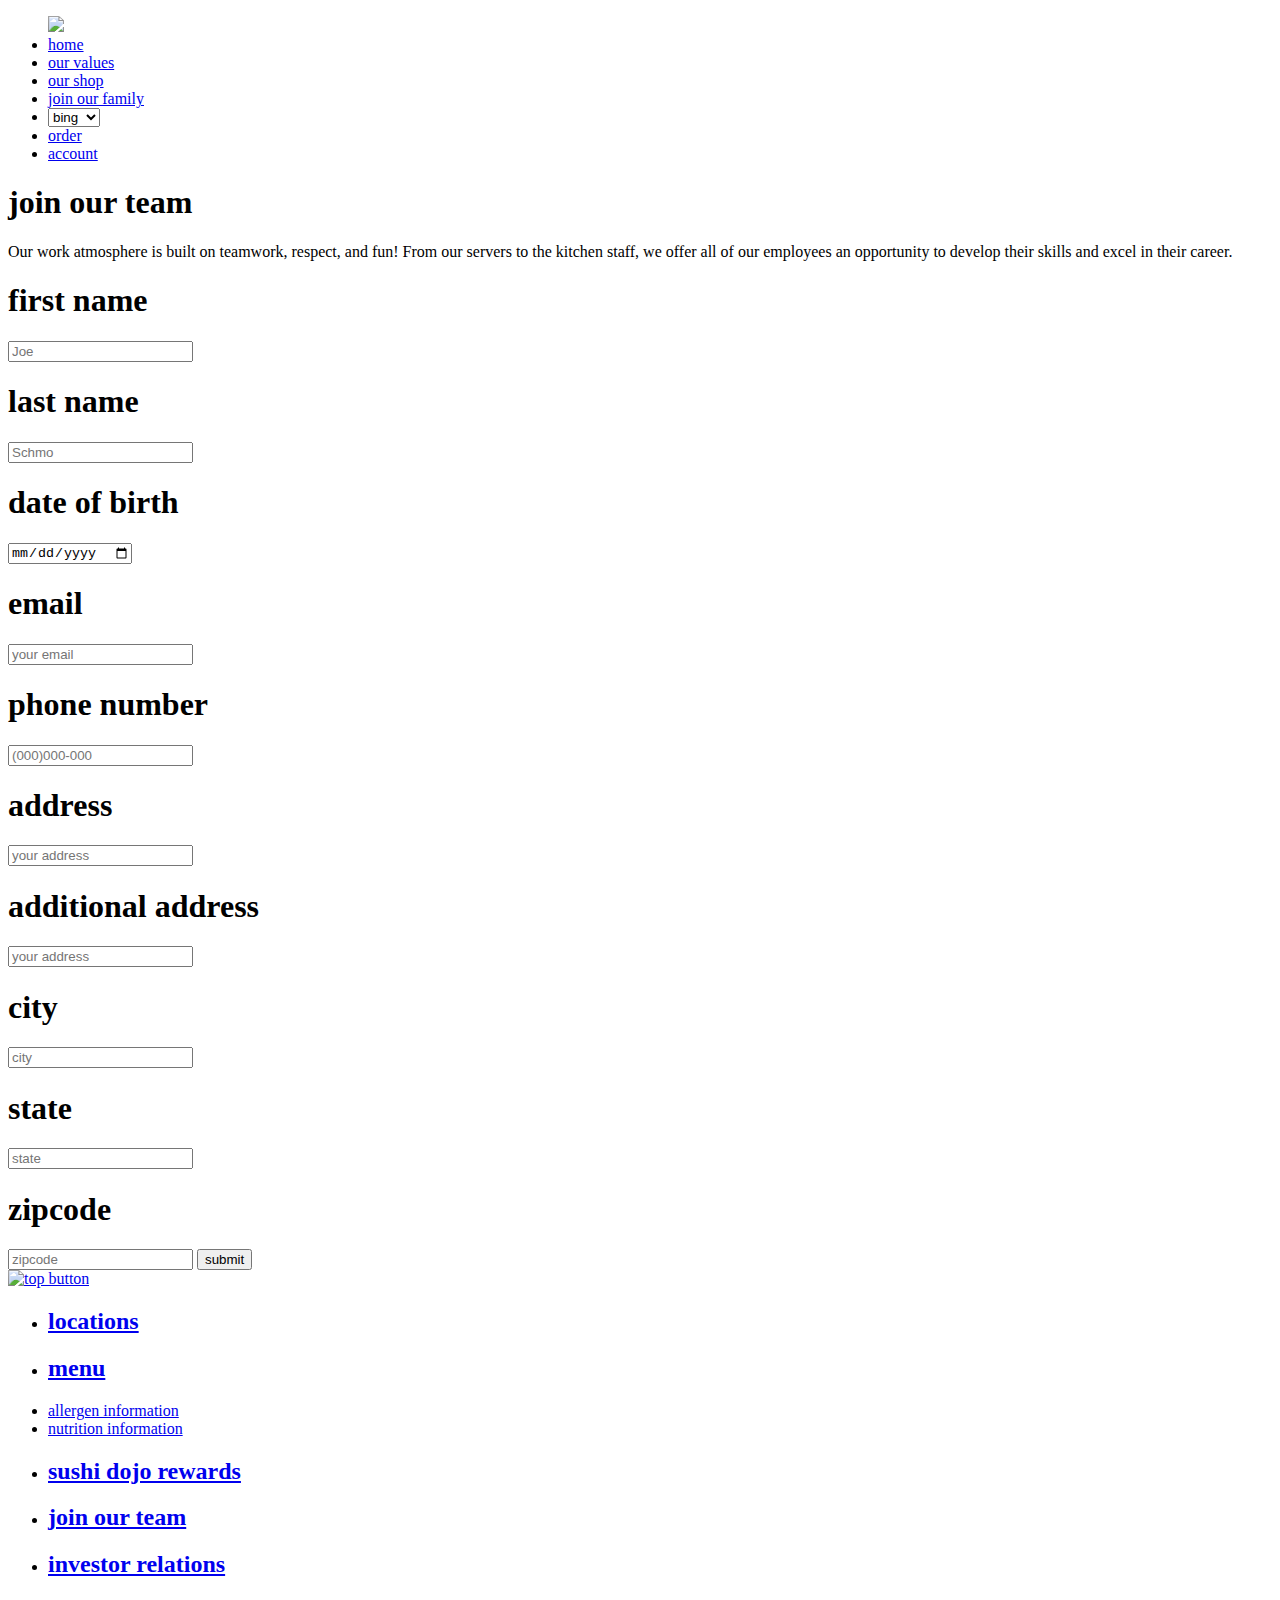
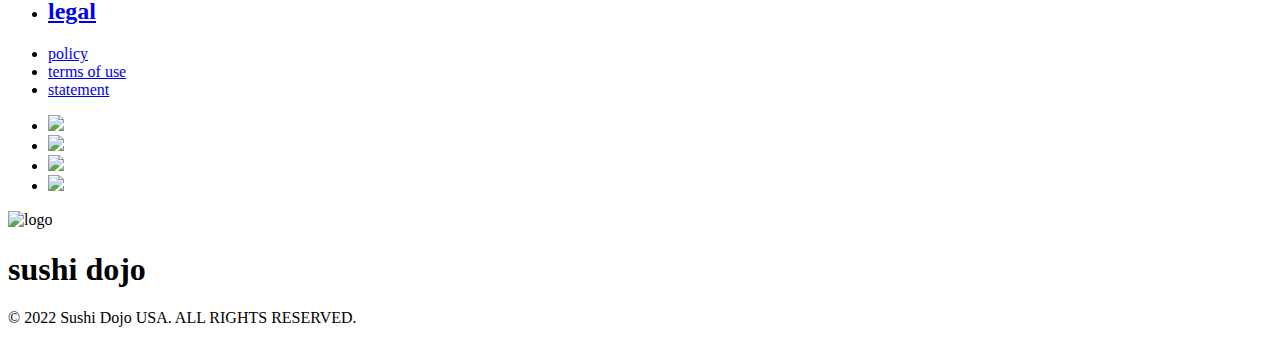
==== jof.html @ 8af1985d "added other html pages" ====
<!DOCTYPE html>
<html lang="en">
<head>
    <meta charset="UTF-8">
    <meta http-equiv="X-UA-Compatible" content="IE=edge">
    <meta name="viewport" content="width=device-width, initial-scale=1.0">
    <link rel="stylesheet" href="css/style.css">
    <title>Sushi Dojo</title>
    <link rel="shortcut icon" href="https://external-content.duckduckgo.com/iu/?u=https%3A%2F%2Fcdn0.iconfinder.com%2Fdata%2Ficons%2Fjapanese-food-8%2F64%2Fjapan_food_line-52-512.png&f=1&nofb=1">
</head>
<body>
    <header class="sticky">
        <nav>
            <ul class="ul-pad-initial">
                <img src="https://external-content.duckduckgo.com/iu/?u=https%3A%2F%2Fcdn0.iconfinder.com%2Fdata%2Ficons%2Fjapanese-food-8%2F64%2Fjapan_food_line-52-512.png&f=1&nofb=1">
                <li><a href="index.html" target="_self">home</a></li>
                <li><a href="ourvalues.html" target="_self">our values</a></li>
                <li><a href="shop.html" target="_self">our shop</a></li>
                <li><a href="jof.html" class="current" target="_self">join our family</a></li>
                <li>
                    <select name="" id="location">
                        <option value="blank">bing</option>
                        <option value="blank">bong</option>
                        <option value="blank">oh</option>
                        <option value="blank">yeh</option>
                    </select>
                </li>
                <li><a href="#" target="_self">order</a></li>
                <li><a href="account.html" target="_self">account</a></li>
            </ul>
        </nav>
    </header>
    <main>
        <section id="container">
            <section id="join-our-team">
                <div id="header">
                    <h1>join our team</h1>
                    <p>Our work atmosphere is built on teamwork, respect, and fun! From our servers to the kitchen staff, we offer all of our employees an opportunity to develop their skills and excel in their career.</p>
                </div>
                <div class="form">
                    <h1>first name</h1>
                    <input type="text" placeholder="Joe">
                    <h1>last name</h1>
                    <input type="text" placeholder="Schmo">
                    <h1>date of birth</h1>
                    <input type="date" placeholder="00/00/0000">
                    <h1>email</h1>
                    <input type="email" placeholder="your email">
                    <h1>phone number</h1>
                    <input type="tel" placeholder="(000)000-000">
                    <h1>address</h1>
                    <input type="text" placeholder="your address">
                    <h1>additional address</h1>
                    <input type="text" placeholder="your address">
                    <h1>city</h1>
                    <input type="text" placeholder="city">
                    <h1>state</h1>
                    <input type="text" placeholder="state">
                    <h1>zipcode</h1>
                    <input type="text" placeholder="zipcode">
                    <input type="submit" value="submit" class="input_btn">
                </div>
            </section>
        </section>
    </main>
    <div id="toppagebtn"><a href="#" target="_top"><img src="https://external-content.duckduckgo.com/iu/?u=http%3A%2F%2Fcdn.onlinewebfonts.com%2Fsvg%2Fimg_118804.png&f=1&nofb=1" alt="top button" height="15px"></a></div>
    <footer>
        <div class="ftr-bxs">
            <ul>
                <li><a href="#" target="_blank"><h2>locations</h2></a></li>
            </ul>
            <ul>
                <li><a href="#" target="_blank"><h2>menu</h2></a></li>
                <li><a href="#" target="_blank">allergen information</a></li>
                <li><a href="#" target="_blank">nutrition information</a></li>
            </ul>
            <ul>
                <li><a href="#" target="_blank"><h2>sushi dojo rewards</h2></a></li>
                <li><a href="#" target="_blank"><h2>join our team</h2></a></li>
                <li><a href="#" target="_blank"><h2>investor relations</h2></a></li>
            </ul>
            <ul>
                <li><a href="#" target="_blank"><h2>legal</h2></a></li>
                <li><a href="#" target="_blank">policy</a></li>
                <li><a href="#" target="_blank">terms of use</a></li>
                <li><a href="#" target="_blank">statement</a></li>
            </ul>
        </div>
        <div id="socials">
            <ul>
                <li><a href="https://gab.com/" target="_blank"><img src="images/Icons/Gab.png"></a></li>
                <li><a href="https://www.instagram.com/" target="_blank"><img src="images/Icons/insta.png"></a></li>
                <li><a href="https://www.facebook.com/" target="_blank"><img src="images/Icons/facebook.png"></a></li>
                <li><a href="https://twitter.com/" target="_blank"><img src="images/Icons/twitter.png"></a></li>
            </ul>
        </div>
        <div id="abs-btm">
            <div id="ftr-logo-bx">
            <img src="https://external-content.duckduckgo.com/iu/?u=https%3A%2F%2Fcdn0.iconfinder.com%2Fdata%2Ficons%2Fjapanese-food-8%2F64%2Fjapan_food_line-52-512.png&f=1&nofb=1" alt="logo">
            <h1>sushi dojo</h1>
            </div>
            <div>
            <p>&copy 2022 Sushi Dojo USA. ALL RIGHTS RESERVED.</p>
            </div>
        </div>
    </footer>
</body>
</html>
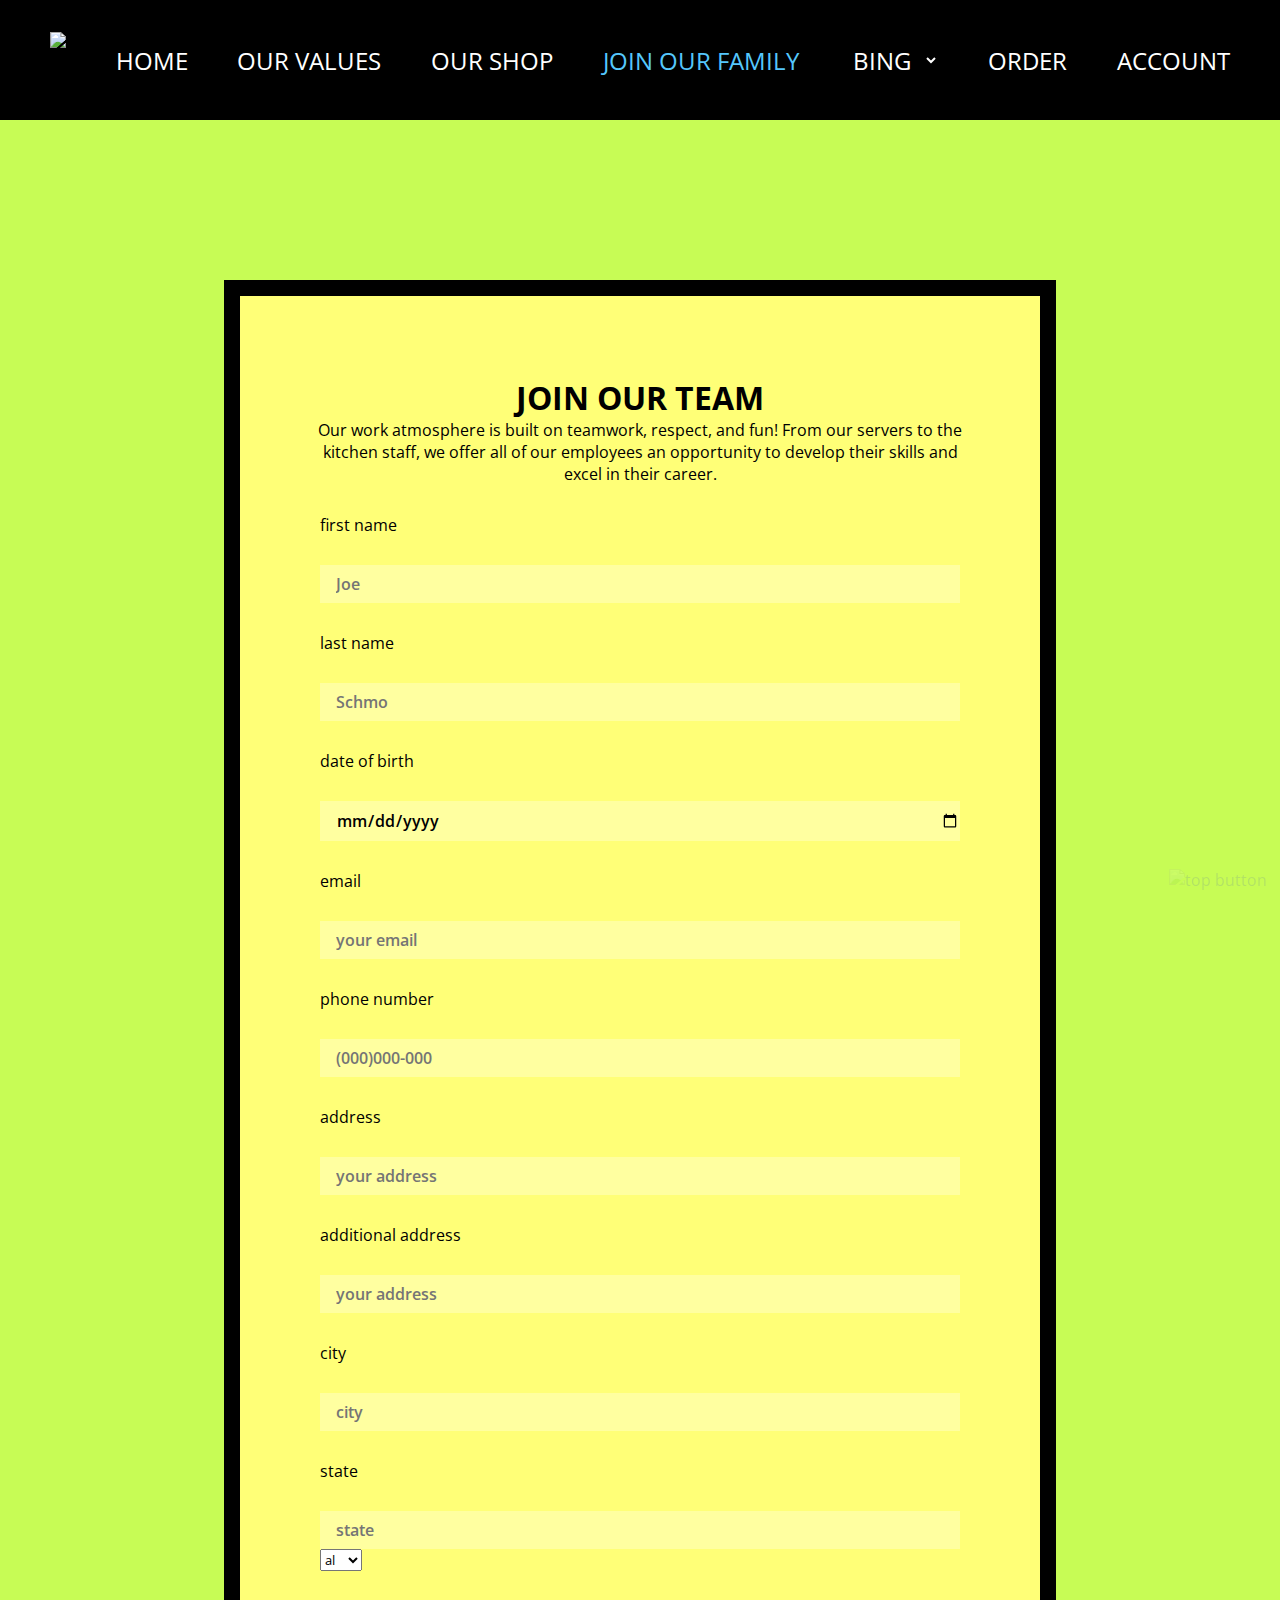
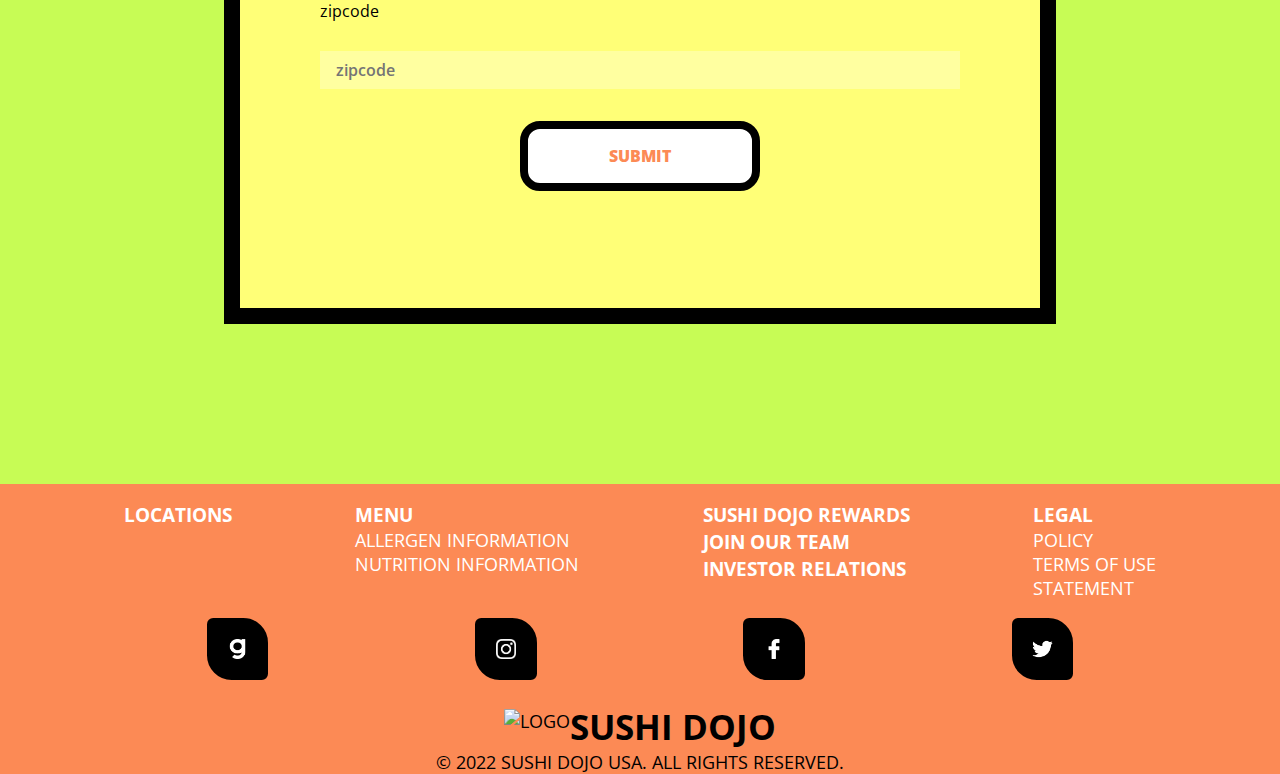
==== commit fbe2ce63: "added state options onto form" ====
--- a/jof.html
+++ b/jof.html
@@ -1,18 +1,22 @@
 <!DOCTYPE html>
 <html lang="en">
+
 <head>
     <meta charset="UTF-8">
     <meta http-equiv="X-UA-Compatible" content="IE=edge">
     <meta name="viewport" content="width=device-width, initial-scale=1.0">
     <link rel="stylesheet" href="css/style.css">
     <title>Sushi Dojo</title>
-    <link rel="shortcut icon" href="https://external-content.duckduckgo.com/iu/?u=https%3A%2F%2Fcdn0.iconfinder.com%2Fdata%2Ficons%2Fjapanese-food-8%2F64%2Fjapan_food_line-52-512.png&f=1&nofb=1">
+    <link rel="shortcut icon"
+        href="https://external-content.duckduckgo.com/iu/?u=https%3A%2F%2Fcdn0.iconfinder.com%2Fdata%2Ficons%2Fjapanese-food-8%2F64%2Fjapan_food_line-52-512.png&f=1&nofb=1">
 </head>
+
 <body>
     <header class="sticky">
         <nav>
             <ul class="ul-pad-initial">
-                <img src="https://external-content.duckduckgo.com/iu/?u=https%3A%2F%2Fcdn0.iconfinder.com%2Fdata%2Ficons%2Fjapanese-food-8%2F64%2Fjapan_food_line-52-512.png&f=1&nofb=1">
+                <img
+                    src="https://external-content.duckduckgo.com/iu/?u=https%3A%2F%2Fcdn0.iconfinder.com%2Fdata%2Ficons%2Fjapanese-food-8%2F64%2Fjapan_food_line-52-512.png&f=1&nofb=1">
                 <li><a href="index.html" target="_self">home</a></li>
                 <li><a href="ourvalues.html" target="_self">our values</a></li>
                 <li><a href="shop.html" target="_self">our shop</a></li>
@@ -35,52 +39,120 @@
             <section id="join-our-team">
                 <div id="header">
                     <h1>join our team</h1>
-                    <p>Our work atmosphere is built on teamwork, respect, and fun! From our servers to the kitchen staff, we offer all of our employees an opportunity to develop their skills and excel in their career.</p>
+                    <p>Our work atmosphere is built on teamwork, respect, and fun! From our servers to the kitchen
+                        staff, we offer all of our employees an opportunity to develop their skills and excel in their
+                        career.</p>
                 </div>
                 <div class="form">
-                    <h1>first name</h1>
+                    <label>first name</label>
                     <input type="text" placeholder="Joe">
-                    <h1>last name</h1>
+                    <label>last name</label>
                     <input type="text" placeholder="Schmo">
-                    <h1>date of birth</h1>
+                    <label>date of birth</label>
                     <input type="date" placeholder="00/00/0000">
-                    <h1>email</h1>
+                    <label>email</label>
                     <input type="email" placeholder="your email">
-                    <h1>phone number</h1>
+                    <label>phone number</label>
                     <input type="tel" placeholder="(000)000-000">
-                    <h1>address</h1>
+                    <label>address</label>
                     <input type="text" placeholder="your address">
-                    <h1>additional address</h1>
+                    <label>additional address</label>
                     <input type="text" placeholder="your address">
-                    <h1>city</h1>
+                    <label>city</label>
                     <input type="text" placeholder="city">
-                    <h1>state</h1>
+                    <label>state</label>
                     <input type="text" placeholder="state">
-                    <h1>zipcode</h1>
+                    <select name="states" id="states">
+                        <option value="Alabama" class="opt">al</option>
+                        <option value="Alaska">ak</option>
+                        <option value="Arizona">az</option>
+                        <option value="Arkansas">ar</option>
+                        <option value="California">ca</option>
+                        <option value="Colorado">co</option>
+                        <option value="Connecticut">ct</option>
+                        <option value="Delaware">de</option>
+                        <option value="Florida">fl</option>
+                        <option value="Georgia">ga</option>
+                        <option value="Hawaii">hi</option>
+                        <option value="Idaho">id</option>
+                        <option value="Illinois">il</option>
+                        <option value="Indiana">in</option>
+                        <option value="Iowa">ia</option>
+                        <option value="Kansas">ks</option>
+                        <option value="Kentucky">ky</option>
+                        <option value="Louisiana">la</option>
+                        <option value="Maine">me</option>
+                        <option value="Maryland">md</option>
+                        <option value="Massachusetts">ma</option>
+                        <option value="Michigan">mi</option>
+                        <option value="Minnesota">mn</option>
+                        <option value="Mississippi">ms</option>
+                        <option value="Missouri">mo</option>
+                        <option value="Montana">mt</option>
+                        <option value="Nebraska">ne</option>
+                        <option value="Nevada">nv</option>
+                        <option value="New Hampshire">nh</option>
+                        <option value="New Jersey">nj</option>
+                        <option value="New Mexico">nm</option>
+                        <option value="New York">ny</option>
+                        <option value="North Carolina">nc</option>
+                        <option value="North Dakota">nd</option>
+                        <option value="Ohio">oh</option>
+                        <option value="Oklahoma">ok</option>
+                        <option value="Oregon">or</option>
+                        <option value="Pennsylvania">pa</option>
+                        <option value="Rhode Island">ri</option>
+                        <option value="South Carolina">sc</option>
+                        <option value="South Dakota">sd</option>
+                        <option value="Tennessee">tn</option>
+                        <option value="Texas">tx</option>
+                        <option value="Utah">ut</option>
+                        <option value="Vermont">vt</option>
+                        <option value="Virginia">va</option>
+                        <option value="Washington">wa</option>
+                        <option value="West Virginia">wv</option>
+                        <option value="Wisconsin">wi</option>
+                        <option value="Wyoming">wy</option>
+                    </select>
+                    <label>zipcode</label>
                     <input type="text" placeholder="zipcode">
-                    <input type="submit" value="submit" class="input_btn">
+                    <input type="submit" value="submit" class="input_btn" id="submitBtn">
                 </div>
             </section>
         </section>
     </main>
-    <div id="toppagebtn"><a href="#" target="_top"><img src="https://external-content.duckduckgo.com/iu/?u=http%3A%2F%2Fcdn.onlinewebfonts.com%2Fsvg%2Fimg_118804.png&f=1&nofb=1" alt="top button" height="15px"></a></div>
+    <div id="toppagebtn"><a href="#" target="_top"><img
+                src="https://external-content.duckduckgo.com/iu/?u=http%3A%2F%2Fcdn.onlinewebfonts.com%2Fsvg%2Fimg_118804.png&f=1&nofb=1"
+                alt="top button" height="15px"></a></div>
     <footer>
         <div class="ftr-bxs">
             <ul>
-                <li><a href="#" target="_blank"><h2>locations</h2></a></li>
+                <li><a href="#" target="_blank">
+                        <h2>locations</h2>
+                    </a></li>
             </ul>
             <ul>
-                <li><a href="#" target="_blank"><h2>menu</h2></a></li>
+                <li><a href="#" target="_blank">
+                        <h2>menu</h2>
+                    </a></li>
                 <li><a href="#" target="_blank">allergen information</a></li>
                 <li><a href="#" target="_blank">nutrition information</a></li>
             </ul>
             <ul>
-                <li><a href="#" target="_blank"><h2>sushi dojo rewards</h2></a></li>
-                <li><a href="#" target="_blank"><h2>join our team</h2></a></li>
-                <li><a href="#" target="_blank"><h2>investor relations</h2></a></li>
+                <li><a href="#" target="_blank">
+                        <h2>sushi dojo rewards</h2>
+                    </a></li>
+                <li><a href="#" target="_blank">
+                        <h2>join our team</h2>
+                    </a></li>
+                <li><a href="#" target="_blank">
+                        <h2>investor relations</h2>
+                    </a></li>
             </ul>
             <ul>
-                <li><a href="#" target="_blank"><h2>legal</h2></a></li>
+                <li><a href="#" target="_blank">
+                        <h2>legal</h2>
+                    </a></li>
                 <li><a href="#" target="_blank">policy</a></li>
                 <li><a href="#" target="_blank">terms of use</a></li>
                 <li><a href="#" target="_blank">statement</a></li>
@@ -96,13 +168,17 @@
         </div>
         <div id="abs-btm">
             <div id="ftr-logo-bx">
-            <img src="https://external-content.duckduckgo.com/iu/?u=https%3A%2F%2Fcdn0.iconfinder.com%2Fdata%2Ficons%2Fjapanese-food-8%2F64%2Fjapan_food_line-52-512.png&f=1&nofb=1" alt="logo">
-            <h1>sushi dojo</h1>
+                <img src="https://external-content.duckduckgo.com/iu/?u=https%3A%2F%2Fcdn0.iconfinder.com%2Fdata%2Ficons%2Fjapanese-food-8%2F64%2Fjapan_food_line-52-512.png&f=1&nofb=1"
+                    alt="logo">
+                <h1>sushi dojo</h1>
             </div>
             <div>
-            <p>&copy 2022 Sushi Dojo USA. ALL RIGHTS RESERVED.</p>
+                <p>&copy 2022 Sushi Dojo USA. ALL RIGHTS RESERVED.</p>
             </div>
         </div>
     </footer>
 </body>
-</html>+
+</html>
+
+<script src="script.js"></script>--- a/css/style.css
+++ b/css/style.css
@@ -0,0 +1,549 @@
+@import url("https://fonts.googleapis.com/css2?family=Dongle:wght@300;400;700&display=swap");
+@import url("https://fonts.googleapis.com/css2?family=Open+Sans+Condensed:ital,wght@0,300;0,700;1,300&display=swap");
+@import url("https://fonts.googleapis.com/css2?family=Comforter&display=swap");
+* {
+  margin: 0;
+  padding: 0;
+  font-family: 'Open Sans Condensed', sans-serif;
+  list-style-type: none;
+  text-decoration: none;
+  -webkit-box-sizing: border-box;
+          box-sizing: border-box;
+}
+
+h1, h2 {
+  text-transform: uppercase;
+}
+
+body {
+  background-color: #c7fc55;
+  overflow-x: hidden;
+  min-height: 100vh;
+}
+
+body nav {
+  background-color: black;
+  text-transform: uppercase;
+  z-index: 99;
+}
+
+body nav img {
+  height: 3.5em;
+}
+
+body nav ul {
+  display: -webkit-box;
+  display: -ms-flexbox;
+  display: flex;
+  -webkit-box-pack: space-evenly;
+      -ms-flex-pack: space-evenly;
+          justify-content: space-evenly;
+  -webkit-box-align: center;
+      -ms-flex-align: center;
+          align-items: center;
+}
+
+body nav a {
+  color: white;
+  font-size: 1.5em;
+}
+
+body nav a:hover {
+  color: #c7fc55;
+}
+
+body nav select {
+  color: white;
+  background-color: rgba(0, 0, 0, 0);
+  text-transform: uppercase;
+  text-decoration: none;
+  font-size: 1.5rem;
+  border: none;
+}
+
+body nav select option {
+  background-color: #55c7fc;
+  background-color: black;
+  border: none;
+}
+
+body nav select:hover {
+  color: #c7fc55;
+}
+
+body nav .current {
+  color: #55c7fc;
+}
+
+body nav .ul-pad-initial {
+  padding-block: 2rem;
+}
+
+body nav .ul-pad-final {
+  padding-block: 1rem;
+}
+
+body #toppagebtn {
+  position: fixed;
+  bottom: 1%;
+  right: 1%;
+  opacity: .1;
+  -webkit-transition: .3s;
+  transition: .3s;
+}
+
+body #toppagebtn:hover {
+  opacity: 1;
+}
+
+body .deal-box {
+  background-color: #55c7fc;
+  height: 90vh;
+  position: relative;
+  display: -webkit-box;
+  display: -ms-flexbox;
+  display: flex;
+  -ms-flex-line-pack: stretch;
+      align-content: stretch;
+  overflow-y: hidden;
+  overflow-x: auto;
+  -ms-scroll-snap-type: x mandatory;
+      scroll-snap-type: x mandatory;
+}
+
+body .deal-box .deals {
+  height: 64vh;
+  margin: 1rem;
+  background-color: white;
+  display: -webkit-box;
+  display: -ms-flexbox;
+  display: flex;
+  -webkit-box-orient: vertical;
+  -webkit-box-direction: normal;
+      -ms-flex-direction: column;
+          flex-direction: column;
+  -webkit-box-pack: center;
+      -ms-flex-pack: center;
+          justify-content: center;
+  -webkit-box-align: center;
+      -ms-flex-align: center;
+          align-items: center;
+  height: calc(100vh - var(--scrollbar-height));
+  min-width: 100vw;
+  scroll-snap-align: start;
+  font-size: 3.5ch;
+}
+
+body #container {
+  width: 65%;
+  margin: 10rem auto;
+  border: 1em solid black;
+  display: -webkit-box;
+  display: -ms-flexbox;
+  display: flex;
+  -webkit-box-orient: vertical;
+  -webkit-box-direction: normal;
+      -ms-flex-direction: column;
+          flex-direction: column;
+}
+
+body #container #box-1-0 {
+  background-color: #ff3b3b;
+  text-align: center;
+}
+
+body #container #box-1-0 h1 {
+  font-size: 2em;
+  padding: 1.2em;
+}
+
+body #container #box-1-0 #box-1-1 {
+  display: -webkit-box;
+  display: -ms-flexbox;
+  display: flex;
+  -webkit-box-pack: space-evenly;
+      -ms-flex-pack: space-evenly;
+          justify-content: space-evenly;
+}
+
+body #container #box-1-0 #box-1-1 .box-1-2 {
+  color: white;
+  width: 45%;
+  display: -webkit-box;
+  display: -ms-flexbox;
+  display: flex;
+  -webkit-box-orient: vertical;
+  -webkit-box-direction: normal;
+      -ms-flex-direction: column;
+          flex-direction: column;
+  -webkit-box-pack: space-evenly;
+      -ms-flex-pack: space-evenly;
+          justify-content: space-evenly;
+  -ms-flex-item-align: stretch;
+      align-self: stretch;
+  /*.mid{
+                        border-block: .25em solid $third-color;
+                    }*/
+}
+
+body #container #box-1-0 #box-1-1 .box-1-2 .lil-box {
+  width: 100%;
+  height: 17em;
+  display: -webkit-box;
+  display: -ms-flexbox;
+  display: flex;
+  -webkit-box-orient: horizontal;
+  -webkit-box-direction: normal;
+      -ms-flex-direction: row;
+          flex-direction: row;
+  -webkit-box-align: center;
+      -ms-flex-align: center;
+          align-items: center;
+}
+
+body #container #box-1-0 #box-1-1 .box-1-2 .lil-box .first {
+  width: 66%;
+}
+
+body #container #box-1-0 #box-1-1 .box-1-2 .lil-box .second {
+  width: 33%;
+}
+
+body #container #box-1-0 #box-1-1 .box-1-2 .rowrev {
+  -webkit-box-orient: horizontal;
+  -webkit-box-direction: reverse;
+      -ms-flex-direction: row-reverse;
+          flex-direction: row-reverse;
+}
+
+body #container #box-1-0 .simple-txt {
+  width: 80%;
+  margin: auto;
+  font-size: 1.5rem;
+  padding-bottom: 3rem;
+}
+
+body #container #box-2-0 {
+  background-color: #ff893b;
+  padding-block: 4em;
+  display: -webkit-box;
+  display: -ms-flexbox;
+  display: flex;
+  -webkit-box-orient: horizontal;
+  -webkit-box-direction: reverse;
+      -ms-flex-direction: row-reverse;
+          flex-direction: row-reverse;
+  -webkit-box-pack: space-evenly;
+      -ms-flex-pack: space-evenly;
+          justify-content: space-evenly;
+  -webkit-box-align: center;
+      -ms-flex-align: center;
+          align-items: center;
+  -ms-flex-item-align: baseline;
+      align-self: baseline;
+}
+
+body #container #box-2-0 .box-2-1 {
+  width: 45%;
+  line-height: 1.7em;
+  display: -webkit-box;
+  display: -ms-flexbox;
+  display: flex;
+  -webkit-box-orient: vertical;
+  -webkit-box-direction: normal;
+      -ms-flex-direction: column;
+          flex-direction: column;
+  -webkit-box-pack: start;
+      -ms-flex-pack: start;
+          justify-content: flex-start;
+}
+
+body #container #box-2-0 .box-2-1 p {
+  margin-top: 1em;
+}
+
+body #container #box-2-0 h1 {
+  font-size: 2em;
+}
+
+body #container #box-2-0 iframe {
+  width: 35em;
+  height: 20em;
+}
+
+body #container #join-our-team {
+  background-color: #ffff77;
+  text-align: center;
+  padding-block: 5em;
+  min-height: 40vh;
+  display: -webkit-box;
+  display: -ms-flexbox;
+  display: flex;
+  -webkit-box-orient: vertical;
+  -webkit-box-direction: normal;
+      -ms-flex-direction: column;
+          flex-direction: column;
+  -webkit-box-pack: space-evenly;
+      -ms-flex-pack: space-evenly;
+          justify-content: space-evenly;
+  -webkit-box-align: center;
+      -ms-flex-align: center;
+          align-items: center;
+}
+
+body #container #join-our-team h1 {
+  font-size: 2em;
+}
+
+body #container #join-our-team a {
+  background-color: white;
+  color: #fc8a55;
+  font-weight: 900;
+  font-size: 1em;
+  border: 8px solid black;
+  border-radius: 20px;
+  padding: 1em;
+  text-transform: uppercase;
+  width: 15em;
+  /*margin-top: 2em;*/
+  -webkit-transition: .09s;
+  transition: .09s;
+}
+
+body #container #join-our-team a:hover {
+  -webkit-transform: scale(0.95);
+          transform: scale(0.95);
+}
+
+body #container #join-our-team #header {
+  margin-inline: 4em;
+}
+
+body footer {
+  background-color: #fc8a55;
+  padding-top: 1em;
+  text-transform: uppercase;
+  width: 100%;
+}
+
+body footer, body footer h2 {
+  font-size: 1.1em;
+}
+
+body footer a {
+  color: white;
+}
+
+body footer a:hover {
+  color: #c7fc55;
+}
+
+body footer .ftr-bxs {
+  display: -webkit-box;
+  display: -ms-flexbox;
+  display: flex;
+  -webkit-box-orient: horizontal;
+  -webkit-box-direction: normal;
+      -ms-flex-direction: row;
+          flex-direction: row;
+  -webkit-box-pack: space-evenly;
+      -ms-flex-pack: space-evenly;
+          justify-content: space-evenly;
+}
+
+body footer #socials {
+  padding-block: 1em;
+}
+
+body footer #socials ul {
+  display: -webkit-box;
+  display: -ms-flexbox;
+  display: flex;
+  -webkit-box-orient: horizontal;
+  -webkit-box-direction: normal;
+      -ms-flex-direction: row;
+          flex-direction: row;
+  -webkit-box-pack: space-evenly;
+      -ms-flex-pack: space-evenly;
+          justify-content: space-evenly;
+}
+
+body footer #socials img {
+  height: 3.5em;
+  background-color: black;
+  padding: 1em;
+  border: 3px solid black;
+  border-radius: 10% 40%;
+}
+
+body footer #socials img:hover {
+  border: 3px solid #c7fc55;
+}
+
+body footer #abs-btm {
+  display: -webkit-box;
+  display: -ms-flexbox;
+  display: flex;
+  -webkit-box-orient: vertical;
+  -webkit-box-direction: normal;
+      -ms-flex-direction: column;
+          flex-direction: column;
+  -webkit-box-align: center;
+      -ms-flex-align: center;
+          align-items: center;
+}
+
+body footer #abs-btm #ftr-logo-bx {
+  display: -webkit-box;
+  display: -ms-flexbox;
+  display: flex;
+  -webkit-box-orient: horizontal;
+  -webkit-box-direction: normal;
+      -ms-flex-direction: row;
+          flex-direction: row;
+  -webkit-box-align: center;
+      -ms-flex-align: center;
+          align-items: center;
+}
+
+body footer #abs-btm #ftr-logo-bx img {
+  height: 2em;
+}
+
+.flex-space-between {
+  display: -webkit-box;
+  display: -ms-flexbox;
+  display: flex;
+  -webkit-box-orient: vertical;
+  -webkit-box-direction: normal;
+      -ms-flex-direction: column;
+          flex-direction: column;
+  -webkit-box-pack: justify;
+      -ms-flex-pack: justify;
+          justify-content: space-between;
+}
+
+.sticky {
+  position: -webkit-sticky;
+  position: sticky;
+  top: 0;
+  z-index: 99;
+}
+
+.banner {
+  /*height: 40vh;*/
+  width: 100%;
+  color: white;
+  background-color: #ff3b3b;
+}
+
+.banner #banner-container {
+  display: -webkit-box;
+  display: -ms-flexbox;
+  display: flex;
+  -webkit-box-pack: justify;
+      -ms-flex-pack: justify;
+          justify-content: space-between;
+  -webkit-box-align: center;
+      -ms-flex-align: center;
+          align-items: center;
+  height: 40vh;
+  width: 80%;
+  margin: auto;
+}
+
+.banner #banner-container img {
+  height: 10rem;
+  /*height: 9em;*/
+}
+
+.banner #banner-container h1 {
+  font-size: 7rem;
+  /*font-size: 9em;*/
+}
+
+.banner #banner-logo {
+  display: -webkit-box;
+  display: -ms-flexbox;
+  display: flex;
+  -webkit-box-align: center;
+      -ms-flex-align: center;
+          align-items: center;
+  padding-right: 4em;
+}
+
+.block {
+  background-color: darkgray;
+}
+
+.box {
+  background-color: rgba(0, 0, 0, 0.25);
+  /*height: 12rem;
+    width: 12rem;*/
+  border: 2px white solid;
+}
+
+#shop-container {
+  width: 70%;
+  margin: auto;
+  /*display: flex;
+    justify-content: center;*/
+}
+
+.shop-products {
+  background-color: rgba(255, 0, 0, 0.315);
+  width: 36rem;
+  display: -webkit-box;
+  display: -ms-flexbox;
+  display: flex;
+  -ms-flex-wrap: wrap;
+      flex-wrap: wrap;
+}
+
+.shop-products a:hover {
+  background-color: rgba(0, 0, 255, 0.315);
+}
+
+.form {
+  width: 80%;
+  line-height: 5em;
+  display: -webkit-box;
+  display: -ms-flexbox;
+  display: flex;
+  -webkit-box-orient: vertical;
+  -webkit-box-direction: normal;
+      -ms-flex-direction: column;
+          flex-direction: column;
+  -webkit-box-align: start;
+      -ms-flex-align: start;
+          align-items: flex-start;
+}
+
+.form input {
+  width: 100%;
+  font-size: 1em;
+  border: none;
+  padding: .5em 0 .5em 1em;
+  background-color: rgba(255, 255, 255, 0.3);
+  font-weight: 600;
+}
+
+.form .input_btn {
+  background-color: white;
+  color: #fc8a55;
+  font-weight: 900;
+  font-size: 1em;
+  border: 8px solid black;
+  border-radius: 20px;
+  padding: 1em;
+  text-transform: uppercase;
+  width: 15em;
+  margin: 2em auto 2.3em auto;
+  -webkit-transition: .09s;
+  transition: .09s;
+}
+
+.form .input_btn:hover {
+  -webkit-transform: scale(0.95);
+          transform: scale(0.95);
+}
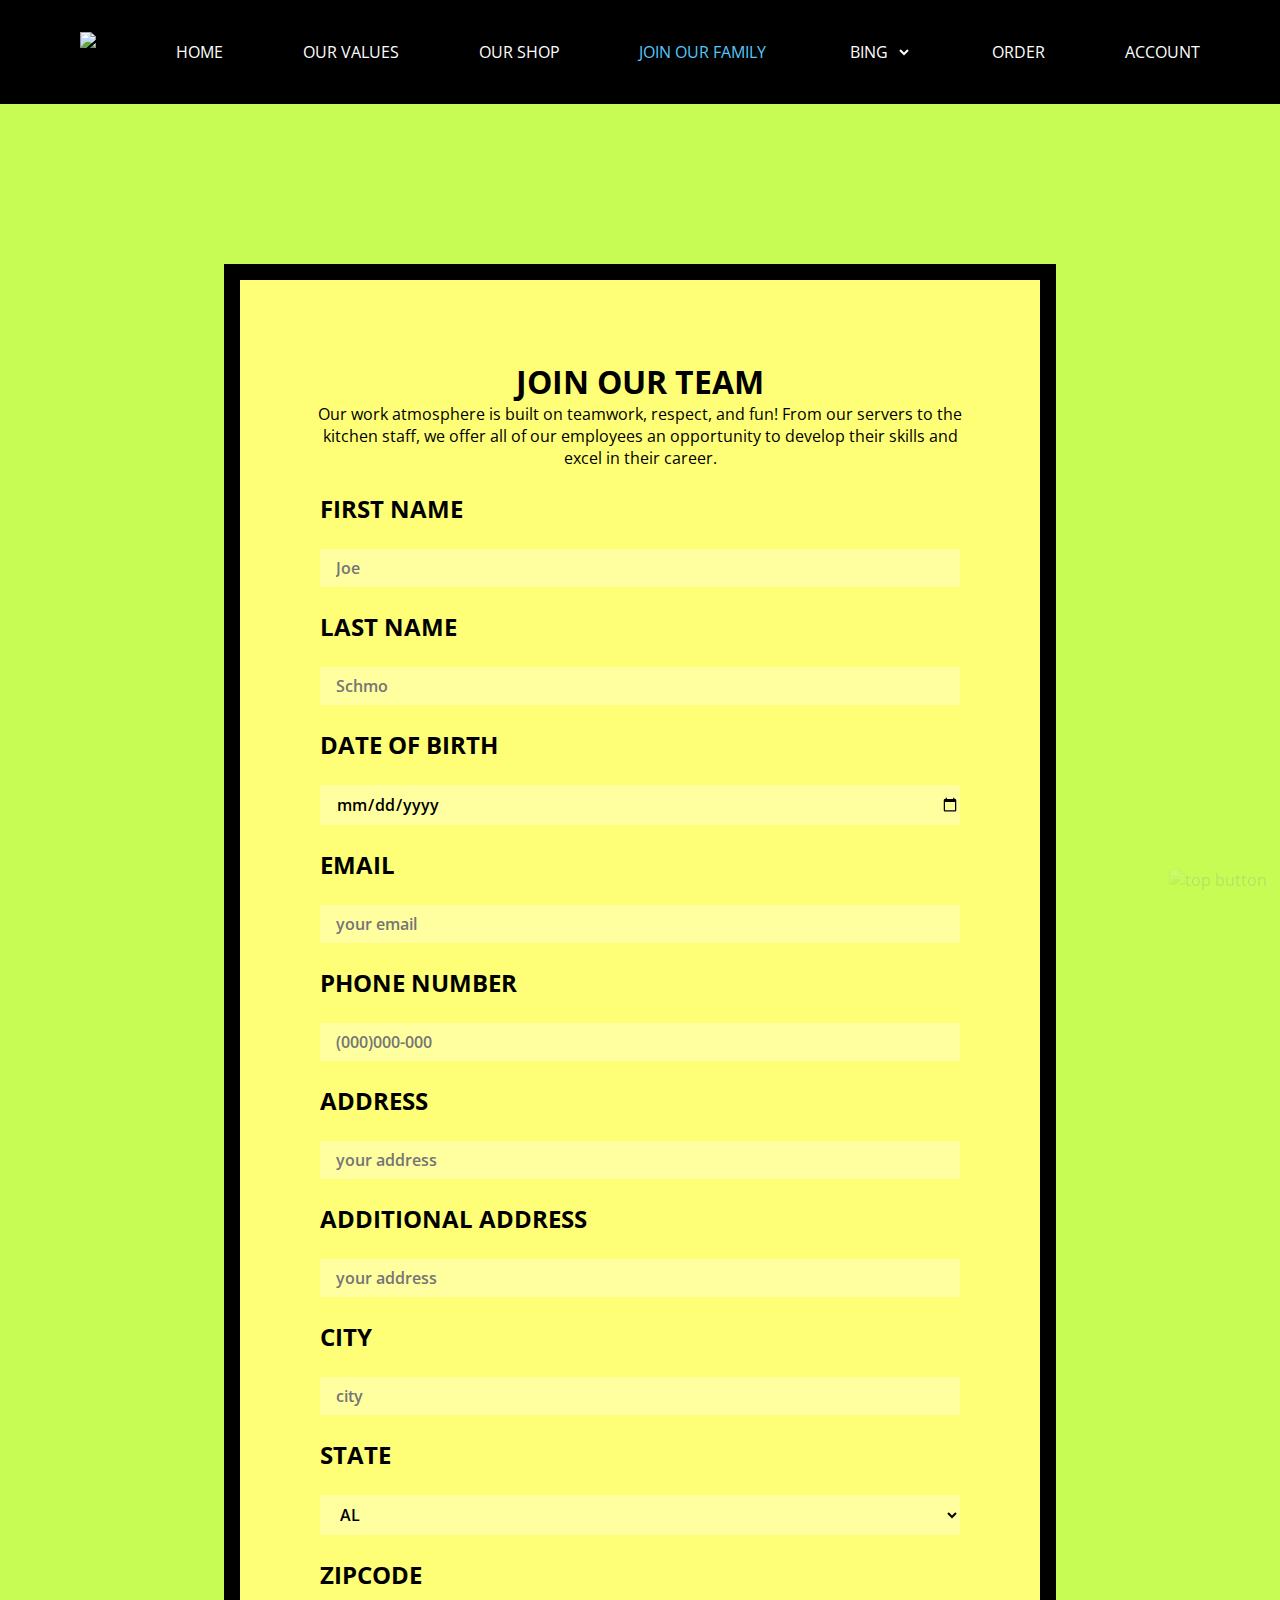
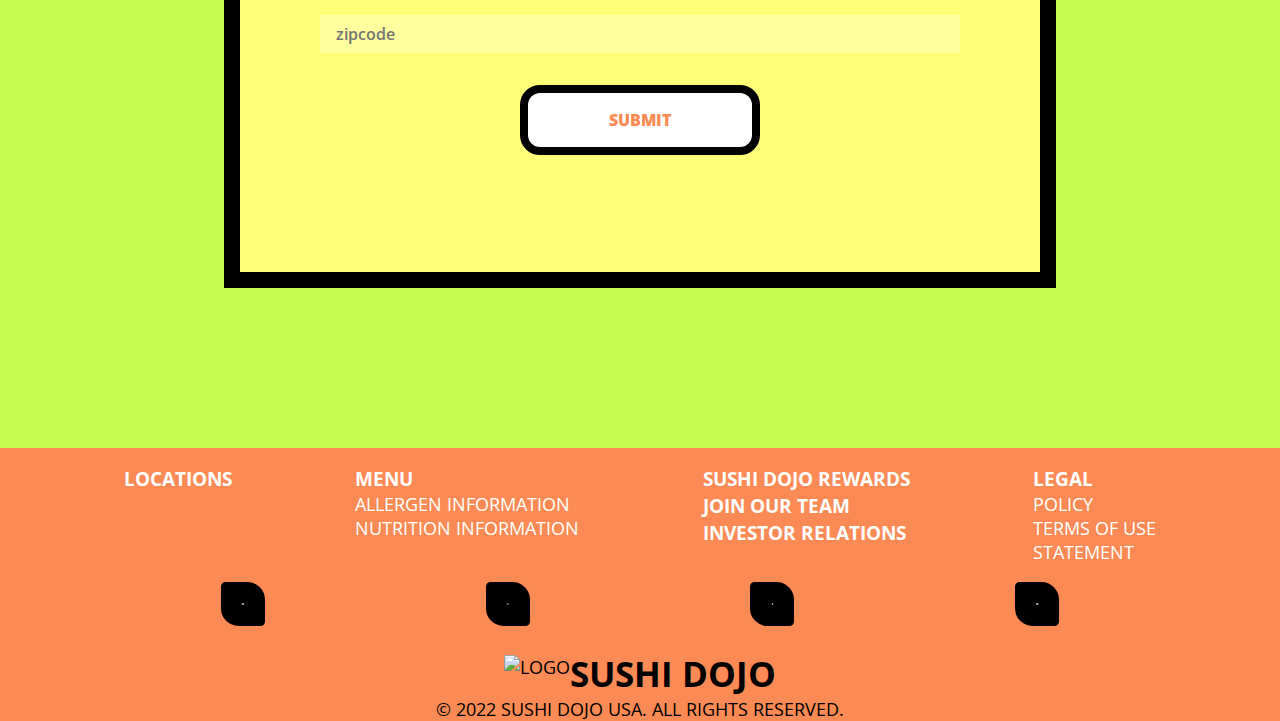
==== commit 4b3e06c9: "fixed the join our team page and some css" ====
--- a/jof.html
+++ b/jof.html
@@ -61,7 +61,6 @@
                     <label>city</label>
                     <input type="text" placeholder="city">
                     <label>state</label>
-                    <input type="text" placeholder="state">
                     <select name="states" id="states">
                         <option value="Alabama" class="opt">al</option>
                         <option value="Alaska">ak</option>
--- a/css/style.css
+++ b/css/style.css
@@ -28,7 +28,7 @@
 }
 
 body nav img {
-  height: 3.5em;
+  height: 2.5em;
 }
 
 body nav ul {
@@ -45,7 +45,7 @@
 
 body nav a {
   color: white;
-  font-size: 1.5em;
+  font-size: 1em;
 }
 
 body nav a:hover {
@@ -57,7 +57,7 @@
   background-color: rgba(0, 0, 0, 0);
   text-transform: uppercase;
   text-decoration: none;
-  font-size: 1.5rem;
+  font-size: 1rem;
   border: none;
 }
 
@@ -291,11 +291,47 @@
           align-items: center;
 }
 
-body #container #join-our-team h1 {
-  font-size: 2em;
-}
-
-body #container #join-our-team a {
+body #container #join-our-team .form {
+  width: 80%;
+  line-height: 5em;
+  display: -webkit-box;
+  display: -ms-flexbox;
+  display: flex;
+  -webkit-box-orient: vertical;
+  -webkit-box-direction: normal;
+      -ms-flex-direction: column;
+          flex-direction: column;
+  -webkit-box-align: start;
+      -ms-flex-align: start;
+          align-items: flex-start;
+}
+
+body #container #join-our-team .form label {
+  font-size: 1.5em;
+  font-weight: bold;
+  text-transform: uppercase;
+}
+
+body #container #join-our-team .form input {
+  width: 100%;
+  font-size: 1em;
+  border: none;
+  padding: .5em 0 .5em 1em;
+  background-color: rgba(255, 255, 255, 0.3);
+  font-weight: 600;
+}
+
+body #container #join-our-team .form select {
+  width: 100%;
+  font-size: 1em;
+  border: none;
+  padding: .5em 0 .5em 1em;
+  background-color: rgba(255, 255, 255, 0.3);
+  font-weight: 600;
+  text-transform: uppercase;
+}
+
+body #container #join-our-team .form .input_btn {
   background-color: white;
   color: #fc8a55;
   font-weight: 900;
@@ -305,230 +341,17 @@
   padding: 1em;
   text-transform: uppercase;
   width: 15em;
-  /*margin-top: 2em;*/
+  margin: 2em auto 2.3em auto;
   -webkit-transition: .09s;
   transition: .09s;
 }
 
-body #container #join-our-team a:hover {
+body #container #join-our-team .form .input_btn:hover {
   -webkit-transform: scale(0.95);
           transform: scale(0.95);
 }
 
-body #container #join-our-team #header {
-  margin-inline: 4em;
-}
-
-body footer {
-  background-color: #fc8a55;
-  padding-top: 1em;
-  text-transform: uppercase;
-  width: 100%;
-}
-
-body footer, body footer h2 {
-  font-size: 1.1em;
-}
-
-body footer a {
-  color: white;
-}
-
-body footer a:hover {
-  color: #c7fc55;
-}
-
-body footer .ftr-bxs {
-  display: -webkit-box;
-  display: -ms-flexbox;
-  display: flex;
-  -webkit-box-orient: horizontal;
-  -webkit-box-direction: normal;
-      -ms-flex-direction: row;
-          flex-direction: row;
-  -webkit-box-pack: space-evenly;
-      -ms-flex-pack: space-evenly;
-          justify-content: space-evenly;
-}
-
-body footer #socials {
-  padding-block: 1em;
-}
-
-body footer #socials ul {
-  display: -webkit-box;
-  display: -ms-flexbox;
-  display: flex;
-  -webkit-box-orient: horizontal;
-  -webkit-box-direction: normal;
-      -ms-flex-direction: row;
-          flex-direction: row;
-  -webkit-box-pack: space-evenly;
-      -ms-flex-pack: space-evenly;
-          justify-content: space-evenly;
-}
-
-body footer #socials img {
-  height: 3.5em;
-  background-color: black;
-  padding: 1em;
-  border: 3px solid black;
-  border-radius: 10% 40%;
-}
-
-body footer #socials img:hover {
-  border: 3px solid #c7fc55;
-}
-
-body footer #abs-btm {
-  display: -webkit-box;
-  display: -ms-flexbox;
-  display: flex;
-  -webkit-box-orient: vertical;
-  -webkit-box-direction: normal;
-      -ms-flex-direction: column;
-          flex-direction: column;
-  -webkit-box-align: center;
-      -ms-flex-align: center;
-          align-items: center;
-}
-
-body footer #abs-btm #ftr-logo-bx {
-  display: -webkit-box;
-  display: -ms-flexbox;
-  display: flex;
-  -webkit-box-orient: horizontal;
-  -webkit-box-direction: normal;
-      -ms-flex-direction: row;
-          flex-direction: row;
-  -webkit-box-align: center;
-      -ms-flex-align: center;
-          align-items: center;
-}
-
-body footer #abs-btm #ftr-logo-bx img {
-  height: 2em;
-}
-
-.flex-space-between {
-  display: -webkit-box;
-  display: -ms-flexbox;
-  display: flex;
-  -webkit-box-orient: vertical;
-  -webkit-box-direction: normal;
-      -ms-flex-direction: column;
-          flex-direction: column;
-  -webkit-box-pack: justify;
-      -ms-flex-pack: justify;
-          justify-content: space-between;
-}
-
-.sticky {
-  position: -webkit-sticky;
-  position: sticky;
-  top: 0;
-  z-index: 99;
-}
-
-.banner {
-  /*height: 40vh;*/
-  width: 100%;
-  color: white;
-  background-color: #ff3b3b;
-}
-
-.banner #banner-container {
-  display: -webkit-box;
-  display: -ms-flexbox;
-  display: flex;
-  -webkit-box-pack: justify;
-      -ms-flex-pack: justify;
-          justify-content: space-between;
-  -webkit-box-align: center;
-      -ms-flex-align: center;
-          align-items: center;
-  height: 40vh;
-  width: 80%;
-  margin: auto;
-}
-
-.banner #banner-container img {
-  height: 10rem;
-  /*height: 9em;*/
-}
-
-.banner #banner-container h1 {
-  font-size: 7rem;
-  /*font-size: 9em;*/
-}
-
-.banner #banner-logo {
-  display: -webkit-box;
-  display: -ms-flexbox;
-  display: flex;
-  -webkit-box-align: center;
-      -ms-flex-align: center;
-          align-items: center;
-  padding-right: 4em;
-}
-
-.block {
-  background-color: darkgray;
-}
-
-.box {
-  background-color: rgba(0, 0, 0, 0.25);
-  /*height: 12rem;
-    width: 12rem;*/
-  border: 2px white solid;
-}
-
-#shop-container {
-  width: 70%;
-  margin: auto;
-  /*display: flex;
-    justify-content: center;*/
-}
-
-.shop-products {
-  background-color: rgba(255, 0, 0, 0.315);
-  width: 36rem;
-  display: -webkit-box;
-  display: -ms-flexbox;
-  display: flex;
-  -ms-flex-wrap: wrap;
-      flex-wrap: wrap;
-}
-
-.shop-products a:hover {
-  background-color: rgba(0, 0, 255, 0.315);
-}
-
-.form {
-  width: 80%;
-  line-height: 5em;
-  display: -webkit-box;
-  display: -ms-flexbox;
-  display: flex;
-  -webkit-box-orient: vertical;
-  -webkit-box-direction: normal;
-      -ms-flex-direction: column;
-          flex-direction: column;
-  -webkit-box-align: start;
-      -ms-flex-align: start;
-          align-items: flex-start;
-}
-
-.form input {
-  width: 100%;
-  font-size: 1em;
-  border: none;
-  padding: .5em 0 .5em 1em;
-  background-color: rgba(255, 255, 255, 0.3);
-  font-weight: 600;
-}
-
-.form .input_btn {
+body #container a {
   background-color: white;
   color: #fc8a55;
   font-weight: 900;
@@ -538,12 +361,201 @@
   padding: 1em;
   text-transform: uppercase;
   width: 15em;
-  margin: 2em auto 2.3em auto;
+  /*margin-top: 2em;*/
   -webkit-transition: .09s;
   transition: .09s;
 }
 
-.form .input_btn:hover {
+body #container a:hover {
   -webkit-transform: scale(0.95);
           transform: scale(0.95);
 }
+
+body #container #header {
+  margin-inline: 4em;
+}
+
+footer {
+  background-color: #fc8a55;
+  padding-top: 1em;
+  text-transform: uppercase;
+  width: 100%;
+}
+
+footer, footer h2 {
+  font-size: 1.1em;
+}
+
+footer a {
+  color: white;
+}
+
+footer a:hover {
+  color: #c7fc55;
+}
+
+footer .ftr-bxs {
+  display: -webkit-box;
+  display: -ms-flexbox;
+  display: flex;
+  -webkit-box-orient: horizontal;
+  -webkit-box-direction: normal;
+      -ms-flex-direction: row;
+          flex-direction: row;
+  -webkit-box-pack: space-evenly;
+      -ms-flex-pack: space-evenly;
+          justify-content: space-evenly;
+}
+
+footer #socials {
+  padding-block: 1em;
+}
+
+footer #socials ul {
+  display: -webkit-box;
+  display: -ms-flexbox;
+  display: flex;
+  -webkit-box-orient: horizontal;
+  -webkit-box-direction: normal;
+      -ms-flex-direction: row;
+          flex-direction: row;
+  -webkit-box-pack: space-evenly;
+      -ms-flex-pack: space-evenly;
+          justify-content: space-evenly;
+}
+
+footer #socials img {
+  height: 2.5em;
+  background-color: black;
+  padding: 1em;
+  border: 3px solid black;
+  border-radius: 10% 40%;
+}
+
+footer #socials img:hover {
+  border: 3px solid #c7fc55;
+}
+
+footer #abs-btm {
+  display: -webkit-box;
+  display: -ms-flexbox;
+  display: flex;
+  -webkit-box-orient: vertical;
+  -webkit-box-direction: normal;
+      -ms-flex-direction: column;
+          flex-direction: column;
+  -webkit-box-align: center;
+      -ms-flex-align: center;
+          align-items: center;
+}
+
+footer #abs-btm #ftr-logo-bx {
+  display: -webkit-box;
+  display: -ms-flexbox;
+  display: flex;
+  -webkit-box-orient: horizontal;
+  -webkit-box-direction: normal;
+      -ms-flex-direction: row;
+          flex-direction: row;
+  -webkit-box-align: center;
+      -ms-flex-align: center;
+          align-items: center;
+}
+
+footer #abs-btm #ftr-logo-bx img {
+  height: 2em;
+}
+
+.flex-space-between {
+  display: -webkit-box;
+  display: -ms-flexbox;
+  display: flex;
+  -webkit-box-orient: vertical;
+  -webkit-box-direction: normal;
+      -ms-flex-direction: column;
+          flex-direction: column;
+  -webkit-box-pack: justify;
+      -ms-flex-pack: justify;
+          justify-content: space-between;
+}
+
+.sticky {
+  position: -webkit-sticky;
+  position: sticky;
+  top: 0;
+  z-index: 99;
+}
+
+.banner {
+  /*height: 40vh;*/
+  width: 100%;
+  color: white;
+  background-color: #ff3b3b;
+}
+
+.banner #banner-container {
+  display: -webkit-box;
+  display: -ms-flexbox;
+  display: flex;
+  -webkit-box-pack: justify;
+      -ms-flex-pack: justify;
+          justify-content: space-between;
+  -webkit-box-align: center;
+      -ms-flex-align: center;
+          align-items: center;
+  height: 40vh;
+  width: 80%;
+  margin: auto;
+}
+
+.banner #banner-container img {
+  height: 10rem;
+  /*height: 9em;*/
+}
+
+.banner #banner-container h1 {
+  font-size: 7rem;
+  /*font-size: 9em;*/
+}
+
+.banner #banner-logo {
+  display: -webkit-box;
+  display: -ms-flexbox;
+  display: flex;
+  -webkit-box-align: center;
+      -ms-flex-align: center;
+          align-items: center;
+  padding-right: 4em;
+}
+
+.block {
+  background-color: darkgray;
+}
+
+.box {
+  background-color: rgba(0, 0, 0, 0.25);
+  /*height: 12rem;
+    width: 12rem;*/
+  border: 2px white solid;
+}
+
+#shop-container {
+  width: 70%;
+  margin: auto;
+  /*display: flex;
+    justify-content: center;*/
+}
+
+.shop-products {
+  background-color: rgba(255, 0, 0, 0.315);
+  width: 36rem;
+  display: -webkit-box;
+  display: -ms-flexbox;
+  display: flex;
+  -ms-flex-wrap: wrap;
+      flex-wrap: wrap;
+}
+
+.shop-products a:hover {
+  background-color: rgba(0, 0, 255, 0.315);
+}
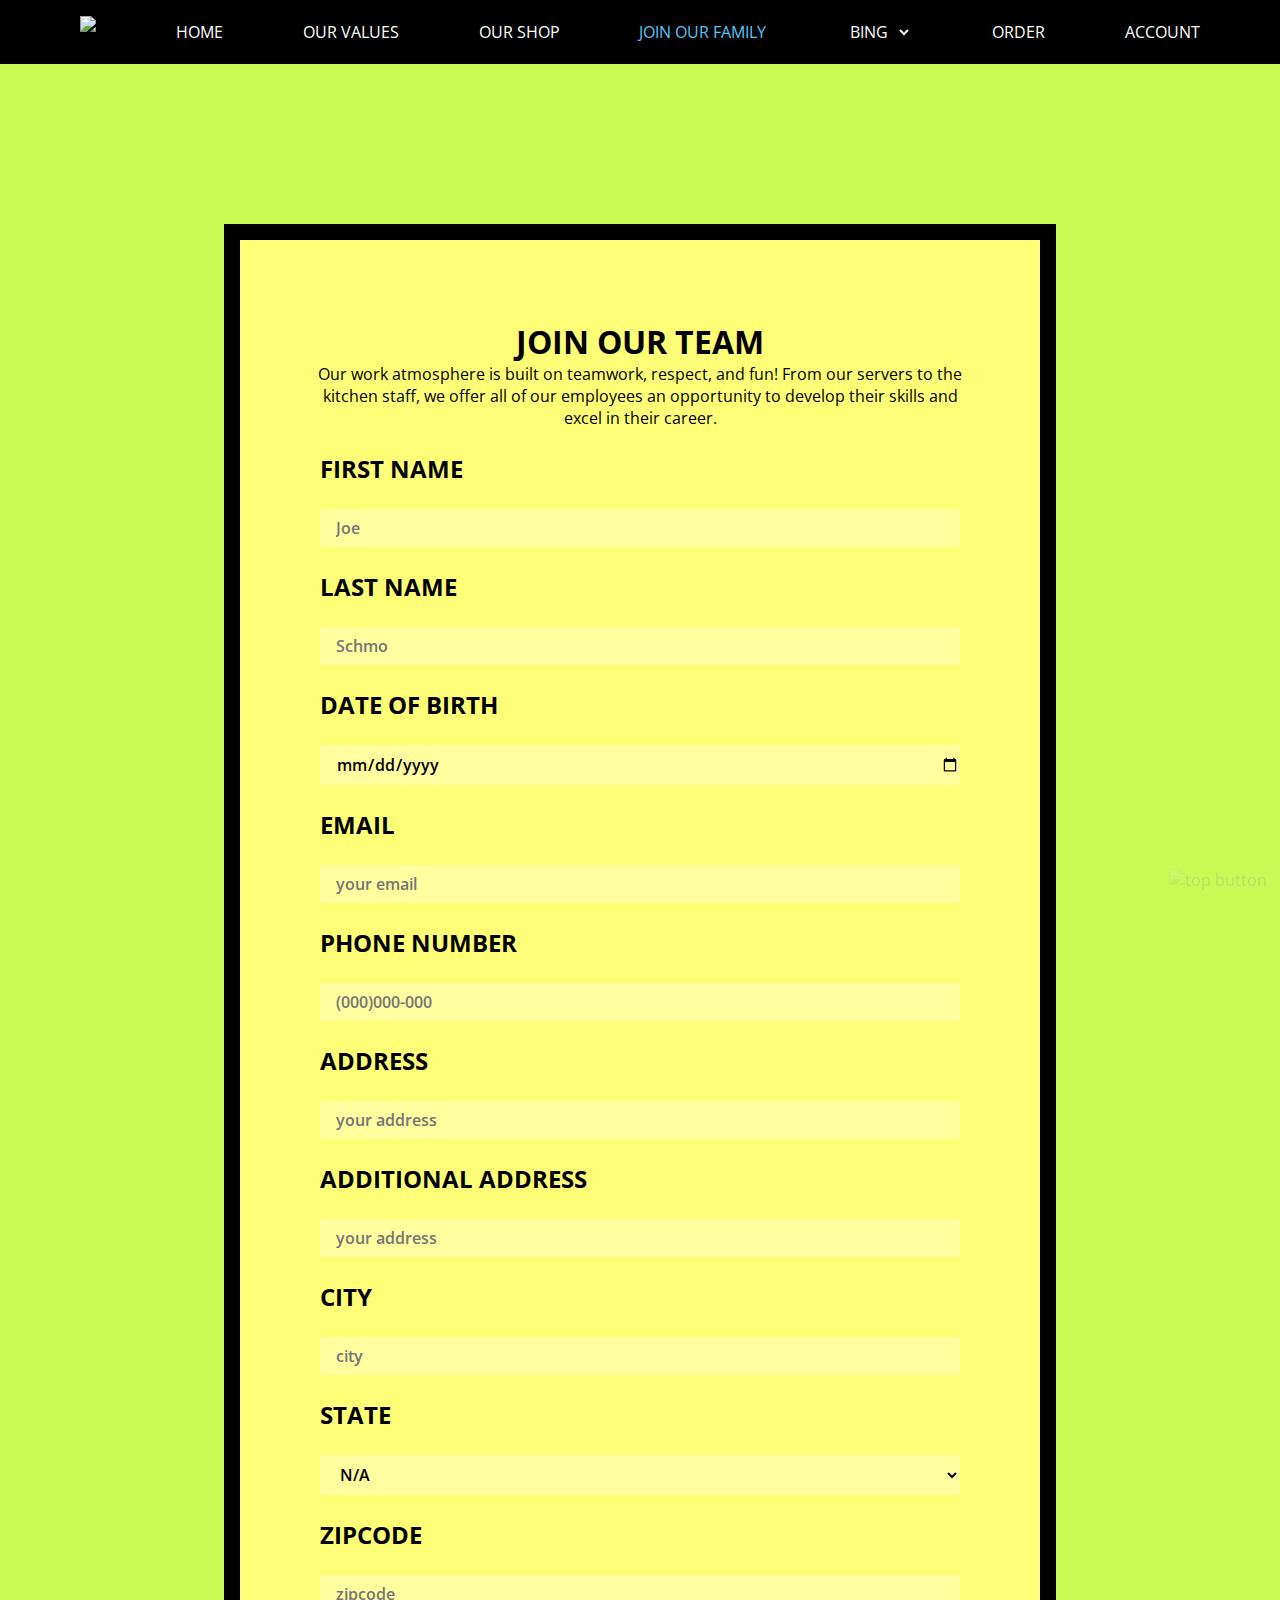
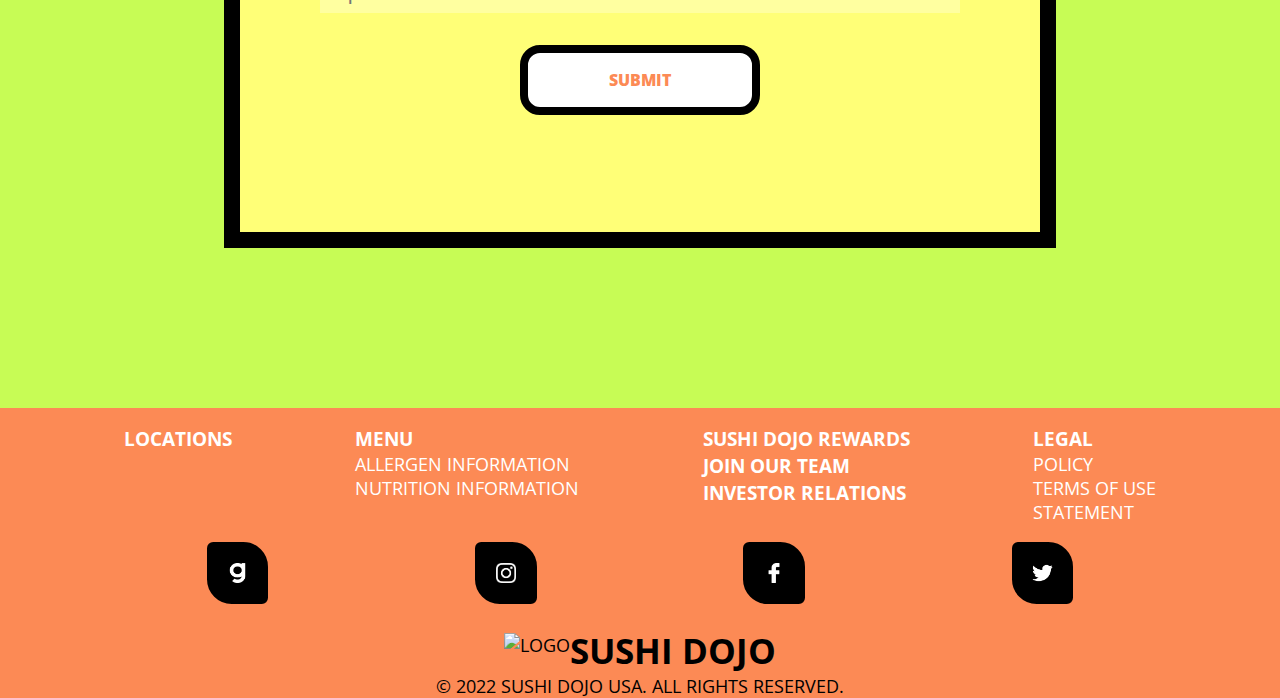
==== commit ac51764d: "updated some html and css" ====
--- a/jof.html
+++ b/jof.html
@@ -62,6 +62,7 @@
                     <input type="text" placeholder="city">
                     <label>state</label>
                     <select name="states" id="states">
+                        <option value="no state" class="opt">n/a</option>
                         <option value="Alabama" class="opt">al</option>
                         <option value="Alaska">ak</option>
                         <option value="Arizona">az</option>
--- a/css/style.css
+++ b/css/style.css
@@ -28,7 +28,7 @@
 }
 
 body nav img {
-  height: 2.5em;
+  height: 2em;
 }
 
 body nav ul {
@@ -76,11 +76,11 @@
 }
 
 body nav .ul-pad-initial {
-  padding-block: 2rem;
+  padding-block: 1em;
 }
 
 body nav .ul-pad-final {
-  padding-block: 1rem;
+  padding-block: .3em;
 }
 
 body #toppagebtn {
@@ -98,7 +98,7 @@
 
 body .deal-box {
   background-color: #55c7fc;
-  height: 90vh;
+  height: 60vh;
   position: relative;
   display: -webkit-box;
   display: -ms-flexbox;
@@ -425,7 +425,7 @@
 }
 
 footer #socials img {
-  height: 2.5em;
+  height: 3.5em;
   background-color: black;
   padding: 1em;
   border: 3px solid black;
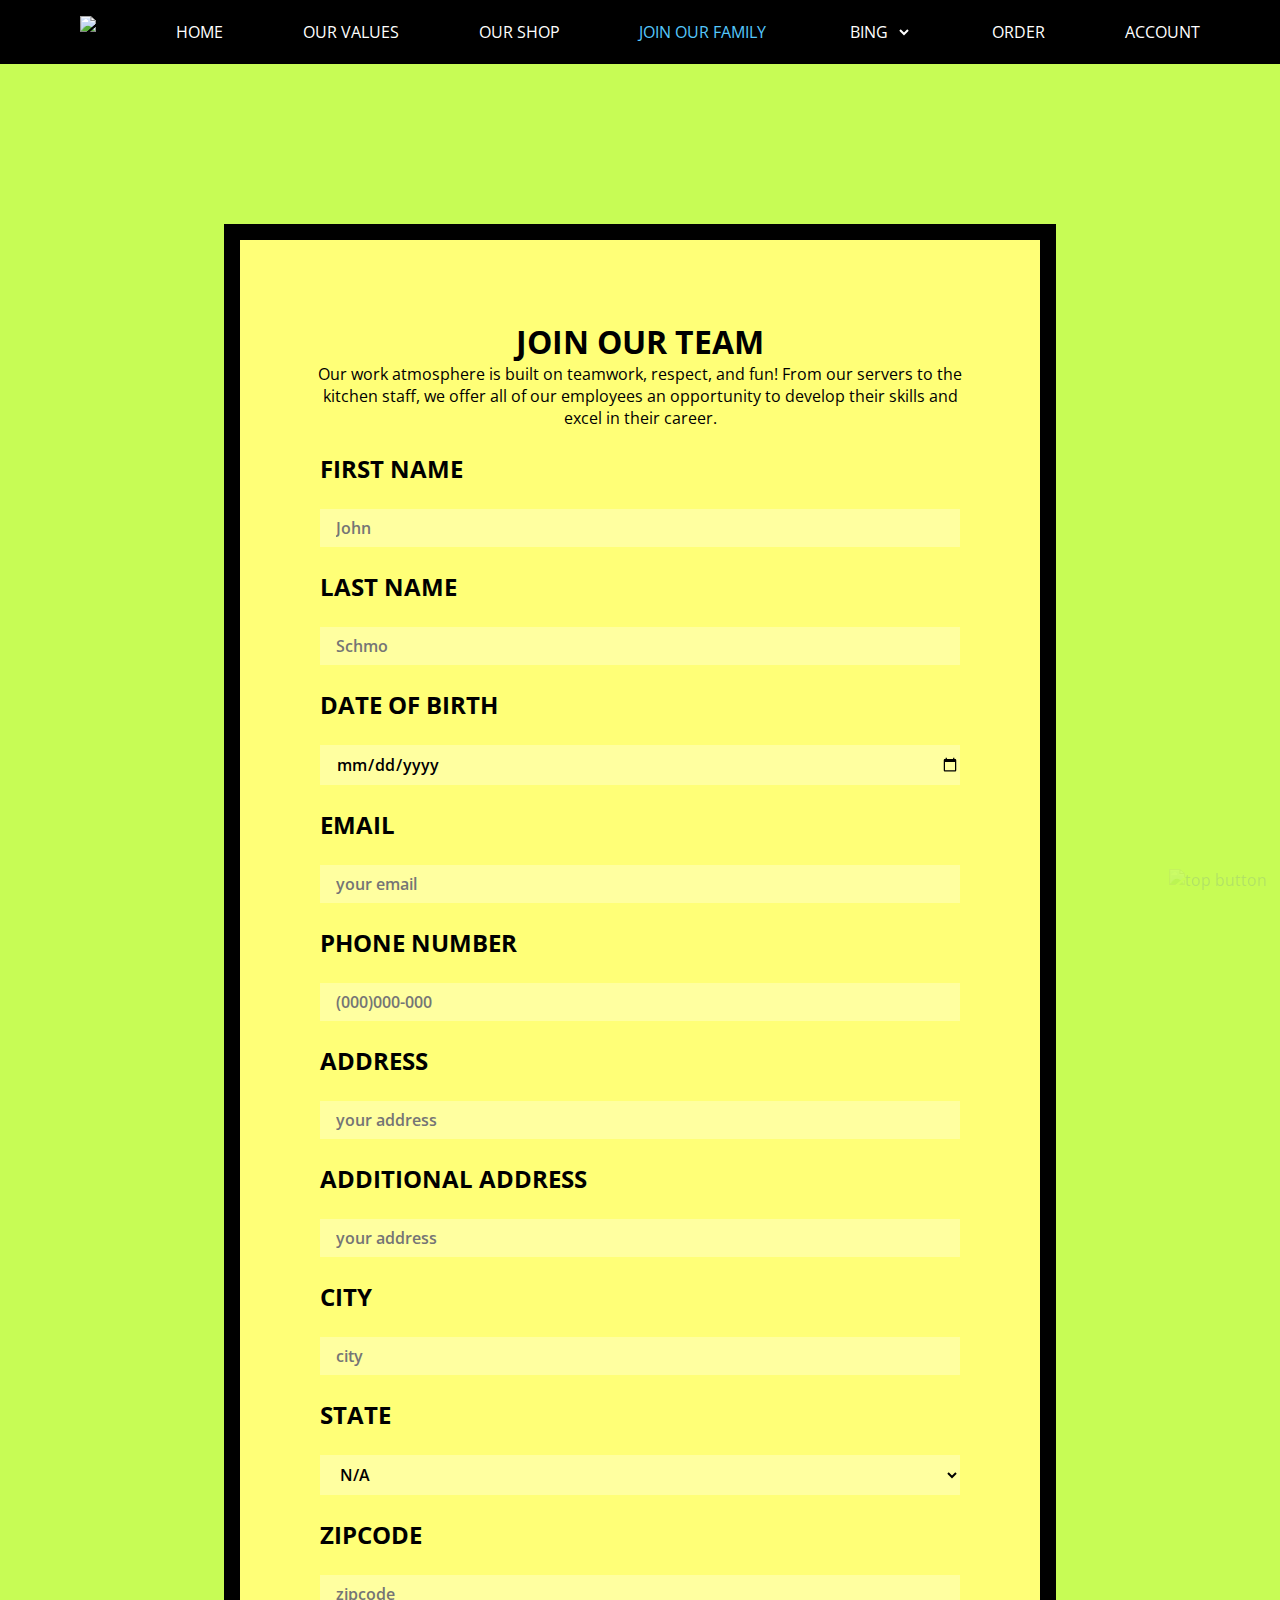
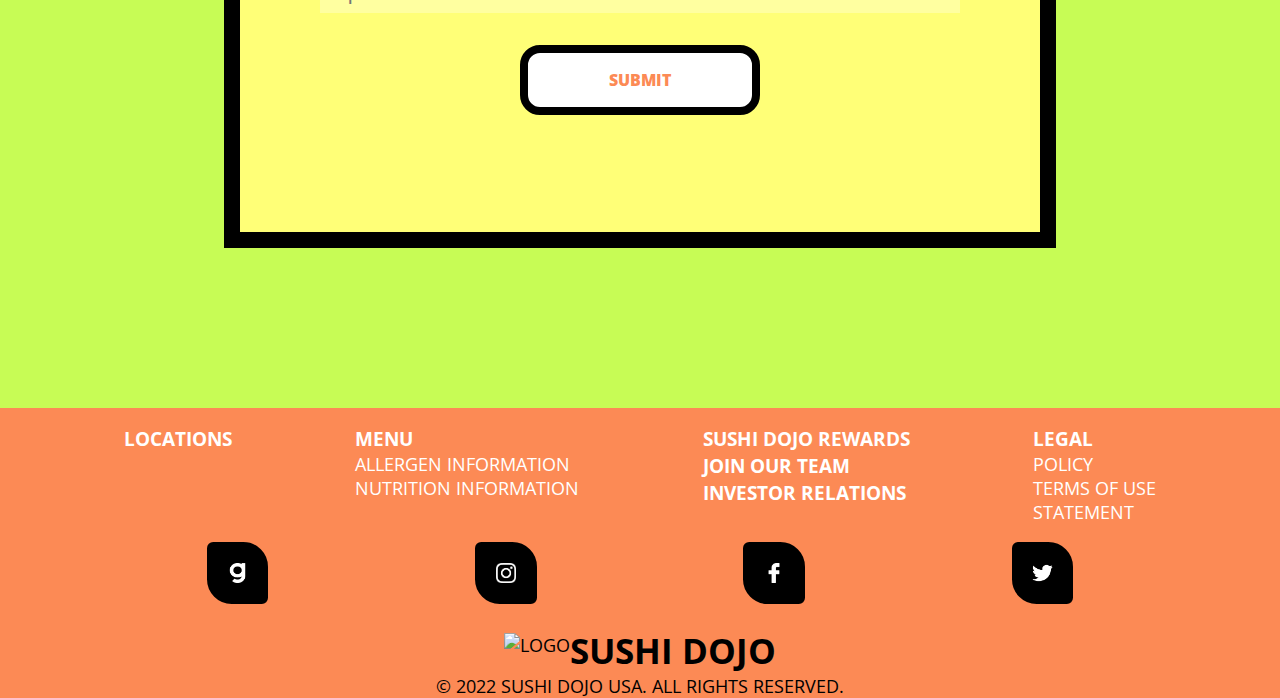
==== commit df9b4254: "Changed some values" ====
--- a/jof.html
+++ b/jof.html
@@ -45,7 +45,7 @@
                 </div>
                 <div class="form">
                     <label>first name</label>
-                    <input type="text" placeholder="Joe">
+                    <input type="text" placeholder="John">
                     <label>last name</label>
                     <input type="text" placeholder="Schmo">
                     <label>date of birth</label>
